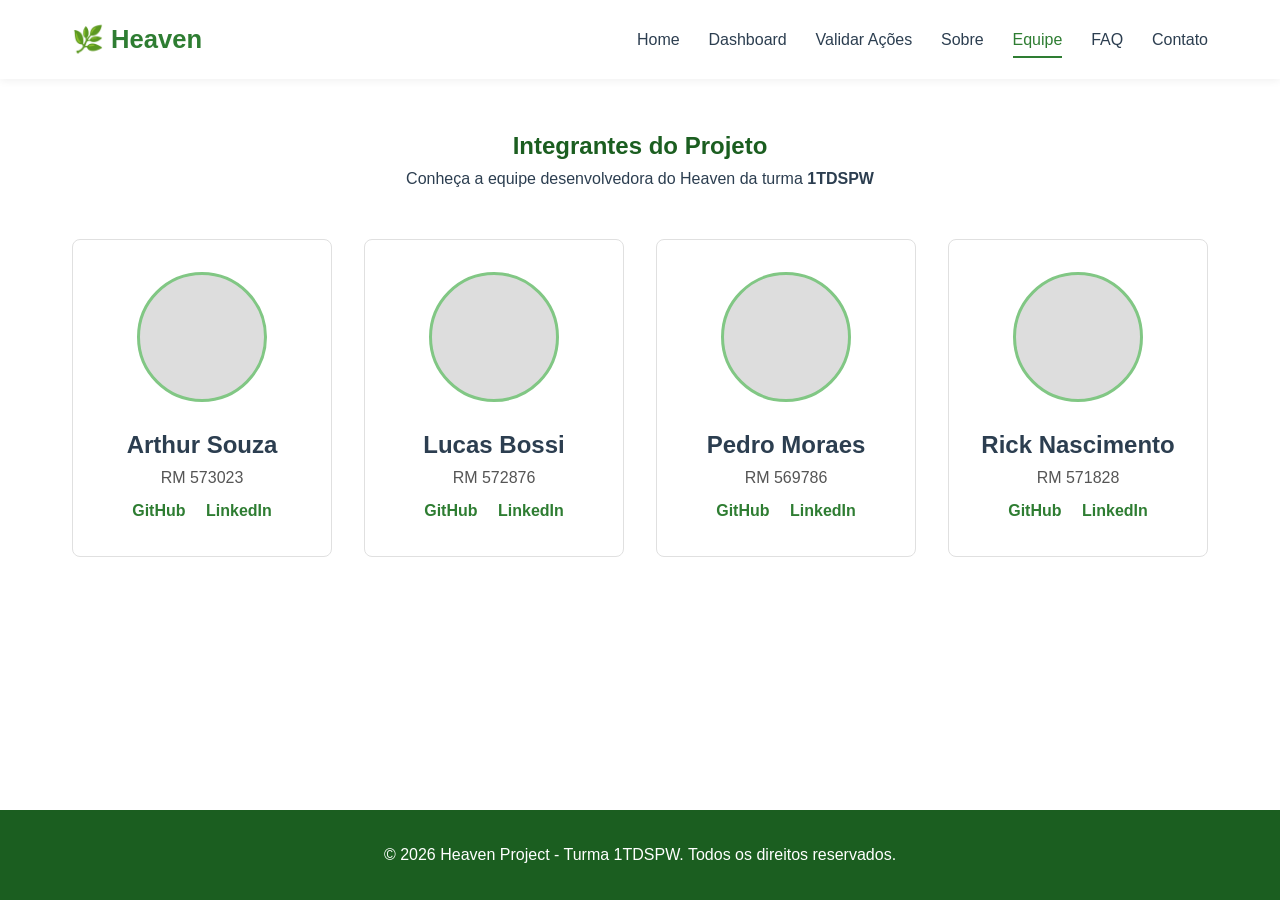
==== paginas/contato.html @ c0e63db7 "feat: contato re-adicionado" ====
<!DOCTYPE html>
<html lang="pt-BR">

<head>
    <meta charset="UTF-8">
    <meta name="viewport" content="width=device-width, initial-scale=1.0">
    <title>Heaven - Equipe</title>

    <link rel="stylesheet" href="../css/style.css">

    <style>
        /* CSS focado na página de equipe, sem quebrar separação de arquivos */

        .grid-equipe {
            display: grid;
            grid-template-columns: repeat(auto-fit, minmax(240px, 1fr));
            gap: 2rem;
            max-width: 1200px;
            margin: 3rem auto;
            padding: 0 2rem;
        }

        .card-integrante {
            border: 1px solid var(--gray-border);
            border-radius: 8px;
            padding: 2rem 1.5rem;
            text-align: center;
            background-color: var(--white);
            transition: var(--transition);
        }

        .card-integrante:hover {
            box-shadow: 0 8px 16px rgba(0, 0, 0, 0.06);
        }

        .foto-perfil {
            width: 130px;
            height: 130px;
            border-radius: 50%;
            background-color: #ddd;
            /* Placeholder caso estejam sem foto no momento */
            margin: 0 auto 1.5rem;
            object-fit: cover;
            border: 3px solid var(--secondary-color);
        }

        .links-sociais a {
            margin: 0 0.5rem;
            color: var(--primary-color);
            text-decoration: none;
            font-weight: 600;
        }

        .links-sociais a:hover {
            color: var(--dark-color);
        }
    </style>
</head>

<body>

    <header>
        <nav class="nav-container">
            <a href="../index.html" class="logo">🌿 Heaven</a>

            <button class="menu-toggle" aria-label="Abrir Menu">
                <span></span>
                <span></span>
                <span></span>
            </button>

            <ul class="nav-menu">
                <li><a href="../index.html">Home</a></li>
                <li><a href="solucao-dashboard.html">Dashboard</a></li>
                <li><a href="solucao-validar.html">Validar Ações</a></li>
                <li><a href="sobre.html">Sobre</a></li>
                <li><a href="integrantes.html" class="active">Equipe</a></li>
                <li><a href="faq.html">FAQ</a></li>
                <li><a href="contato.html">Contato</a></li>
            </ul>
        </nav>
    </header>

    <main>

        <section style="text-align: center; padding: 3rem 2rem 0;">
            <h1 style="color: var(--dark-color);">Integrantes do Projeto</h1>
            <p>
                Conheça a equipe desenvolvedora do Heaven da turma
                <b>1TDSPW</b>
            </p>
        </section>

        <div class="grid-equipe">

            <article class="card-integrante">
                <div class="foto-perfil"></div>

                <h2>Arthur Souza</h2>

                <p style="color: #555; margin-bottom: 0.5rem;">
                    RM 573023
                </p>

                <div class="links-sociais">
                    <a href="https://github.com/arthurlopes20007" target="_blank">GitHub</a>
                    <a href="#">LinkedIn</a>
                </div>
            </article>

            <article class="card-integrante">
                <div class="foto-perfil"></div>

                <h2>Lucas Bossi</h2>

                <p style="color: #555; margin-bottom: 0.5rem;">
                    RM 572876
                </p>

                <div class="links-sociais">
                    <a href="#" target="_blank">GitHub</a>
                    <a href="#">LinkedIn</a>
                </div>
            </article>

            <article class="card-integrante">
                <div class="foto-perfil"></div>

                <h2>Pedro Moraes</h2>

                <p style="color: #555; margin-bottom: 0.5rem;">
                    RM 569786
                </p>

                <div class="links-sociais">
                    <a href="#" target="_blank">GitHub</a>
                    <a href="#">LinkedIn</a>
                </div>
            </article>

            <article class="card-integrante">
                <div class="foto-perfil"></div>

                <h2>Rick Nascimento</h2>

                <p style="color: #555; margin-bottom: 0.5rem;">
                    RM 571828
                </p>

                <div class="links-sociais">
                    <a href="#" target="_blank">GitHub</a>
                    <a href="#">LinkedIn</a>
                </div>
            </article>

        </div>
    </main>

    <footer>
        <p>
            &copy; 2026 Heaven Project - Turma 1TDSPW.
            Todos os direitos reservados.
        </p>
    </footer>

    <script src="../js/main.js"></script>

</body>
</html>
---- css/style.css ----
/* --- VARIÁVEIS E CONFIGURAÇÕES GLOBAIS --- */

:root {
    --primary-color: #2e7d32;     /* Verde Sustentável */
    --secondary-color: #81c784;   /* Verde Claro */
    --dark-color: #1b5e20;        /* Verde Escuro */
    --light-bg: #f4f6f4;          /* Fundo claro cinza-esverdeado */
    --text-color: #2c3e50;        /* Cor do texto principal */
    --white: #ffffff;
    --gray-border: #e0e0e0;
    --transition: all 0.3s ease;
}

* {
    margin: 0;
    padding: 0;
    box-sizing: border-box;
}

body {
    font-family: 'Segoe UI', Tahoma, Geneva, Verdana, sans-serif;
    line-height: 1.6;
    color: var(--text-color);
    background-color: var(--white);
    display: flex;
    flex-direction: column;
    min-height: 100vh;
}

main {
    flex: 1;
}

/* --- HEADER E NAVEGAÇÃO --- */

header {
    background-color: var(--white);
    box-shadow: 0 2px 8px rgba(0, 0, 0, 0.06);
    position: sticky;
    top: 0;
    z-index: 1000;
}

.nav-container {
    display: flex;
    justify-content: space-between;
    align-items: center;
    max-width: 1200px;
    margin: 0 auto;
    padding: 1.2rem 2rem;
}

.logo {
    font-size: 1.6rem;
    font-weight: 700;
    color: var(--primary-color);
    text-decoration: none;
    display: flex;
    align-items: center;
}

.nav-menu {
    display: flex;
    list-style: none;
    gap: 1.8rem;
}

.nav-menu a {
    text-decoration: none;
    color: var(--text-color);
    font-weight: 500;
    transition: var(--transition);
    padding: 0.5rem 0;
}

.nav-menu a:hover,
.nav-menu a.active {
    color: var(--primary-color);
    border-bottom: 2px solid var(--primary-color);
}

.menu-toggle {
    display: none;
    flex-direction: column;
    gap: 5px;
    cursor: pointer;
    background: none;
    border: none;
}

.menu-toggle span {
    width: 25px;
    height: 3px;
    background-color: var(--primary-color);
    transition: var(--transition);
}

/* --- COMPONENTES REUTILIZÁVEIS (BOTÕES E CARDS) --- */

.btn {
    display: inline-block;
    padding: 0.8rem 1.6rem;
    font-size: 1rem;
    font-weight: 600;
    border-radius: 6px;
    text-decoration: none;
    cursor: pointer;
    transition: var(--transition);
    border: none;
}

.btn-primary {
    background-color: var(--primary-color);
    color: var(--white);
}

.btn-primary:hover {
    background-color: var(--dark-color);
}

.btn-secondary {
    background-color: transparent;
    color: var(--primary-color);
    border: 2px solid var(--primary-color);
}

.btn-secondary:hover {
    background-color: var(--primary-color);
    color: var(--white);
}

/* --- LAYOUT HOME (HERO E FEATURES) --- */

.hero-section {
    background: linear-gradient(135deg, var(--light-bg) 0%, #e8f5e9 100%);
    padding: 5rem 2rem;
    text-align: center;
}

.hero-content {
    max-width: 800px;
    margin: 0 auto;
}

.hero-content h1 {
    font-size: 2.5rem;
    color: var(--dark-color);
    margin-bottom: 1.5rem;
}

.hero-content p {
    font-size: 1.1rem;
    margin-bottom: 2rem;
}

.hero-buttons {
    display: flex;
    justify-content: center;
    gap: 1rem;
}

.features-section {
    max-width: 1200px;
    margin: 4rem auto;
    padding: 0 2rem;
    text-align: center;
}

.features-section h2 {
    color: var(--dark-color);
    margin-bottom: 2.5rem;
}

.features-grid {
    display: grid;
    grid-template-columns: repeat(auto-fit, minmax(280px, 1fr));
    gap: 2rem;
}

.feature-card {
    background: var(--white);
    padding: 2.5rem 1.5rem;
    border-radius: 8px;
    border: 1px solid var(--gray-border);
    transition: var(--transition);
}

.feature-card:hover {
    transform: translateY(-5px);
    box-shadow: 0 10px 20px rgba(0, 0, 0, 0.05);
}

.feature-card h3 {
    color: var(--primary-color);
    margin-bottom: 1rem;
}

/* --- FOOTER --- */

footer {
    background-color: var(--dark-color);
    color: var(--white);
    text-align: center;
    padding: 2rem;
    margin-top: auto;
}

/* --- RESPONSIVIDADE (MOBILE E TABLET) --- */

@media (max-width: 768px) {
    .menu-toggle {
        display: flex;
    }

    .nav-menu {
        display: none;
        flex-direction: column;
        position: absolute;
        top: 100%;
        left: 0;
        width: 100%;
        background-color: var(--white);
        box-shadow: 0 4px 12px rgba(0, 0, 0, 0.08);
        padding: 1.5rem 0;
        text-align: center;
        gap: 1rem;
    }

    .nav-menu.active {
        display: flex;
    }

    .nav-menu a {
        display: block;
        padding: 0.5rem 0;
    }

    .hero-content h1 {
        font-size: 2rem;
    }

    .hero-buttons {
        flex-direction: column;
        align-items: center;
    }

    .btn {
        width: 100%;
        max-width: 300px;
    }
}
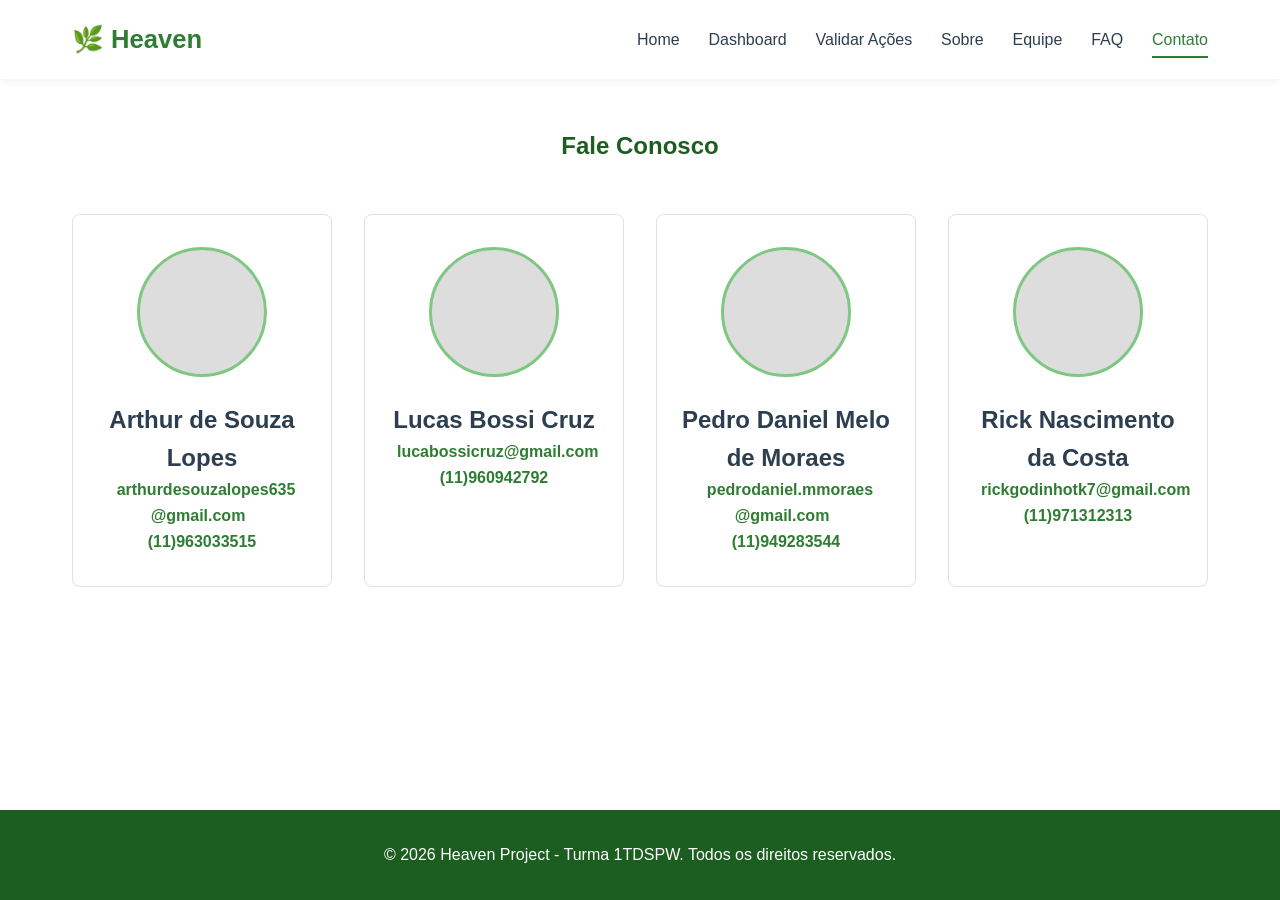
==== commit def39635: "feat: Alterações feitas dentro do Contato e Integrantes.html, emails e numeros adicionados" ====
--- a/paginas/contato.html
+++ b/paginas/contato.html
@@ -4,7 +4,7 @@
 <head>
     <meta charset="UTF-8">
     <meta name="viewport" content="width=device-width, initial-scale=1.0">
-    <title>Heaven - Equipe</title>
+    <title>Heaven - Contato</title>
 
     <link rel="stylesheet" href="../css/style.css">
 
@@ -39,6 +39,7 @@
             border-radius: 50%;
             background-color: #ddd;
             /* Placeholder caso estejam sem foto no momento */
+            
             margin: 0 auto 1.5rem;
             object-fit: cover;
             border: 3px solid var(--secondary-color);
@@ -74,9 +75,9 @@
                 <li><a href="solucao-dashboard.html">Dashboard</a></li>
                 <li><a href="solucao-validar.html">Validar Ações</a></li>
                 <li><a href="sobre.html">Sobre</a></li>
-                <li><a href="integrantes.html" class="active">Equipe</a></li>
+                <li><a href="integrantes.html">Equipe</a></li>
                 <li><a href="faq.html">FAQ</a></li>
-                <li><a href="contato.html">Contato</a></li>
+                <li><a href="contato.html" class="active">Contato</a></li>
             </ul>
         </nav>
     </header>
@@ -84,11 +85,7 @@
     <main>
 
         <section style="text-align: center; padding: 3rem 2rem 0;">
-            <h1 style="color: var(--dark-color);">Integrantes do Projeto</h1>
-            <p>
-                Conheça a equipe desenvolvedora do Heaven da turma
-                <b>1TDSPW</b>
-            </p>
+            <h1 style="color: var(--dark-color);">Fale Conosco</h1>
         </section>
 
         <div class="grid-equipe">
@@ -96,60 +93,48 @@
             <article class="card-integrante">
                 <div class="foto-perfil"></div>
 
-                <h2>Arthur Souza</h2>
-
-                <p style="color: #555; margin-bottom: 0.5rem;">
-                    RM 573023
-                </p>
-
+                <h2>Arthur de Souza Lopes</h2>
+                    <p>
+                        
+                    </p>
                 <div class="links-sociais">
-                    <a href="https://github.com/arthurlopes20007" target="_blank">GitHub</a>
-                    <a href="#">LinkedIn</a>
+                <a> arthurdesouzalopes635
+                    @gmail.com</a>
+                    <a>(11)963033515 </a>    
                 </div>
             </article>
 
             <article class="card-integrante">
                 <div class="foto-perfil"></div>
 
-                <h2>Lucas Bossi</h2>
-
-                <p style="color: #555; margin-bottom: 0.5rem;">
-                    RM 572876
-                </p>
+                <h2>Lucas Bossi Cruz</h2>
 
                 <div class="links-sociais">
-                    <a href="#" target="_blank">GitHub</a>
-                    <a href="#">LinkedIn</a>
+                    <a>lucabossicruz@gmail.com</a>
+                    <a>(11)960942792 </a>
                 </div>
             </article>
 
             <article class="card-integrante">
                 <div class="foto-perfil"></div>
 
-                <h2>Pedro Moraes</h2>
-
-                <p style="color: #555; margin-bottom: 0.5rem;">
-                    RM 569786
-                </p>
-
+                <h2>Pedro Daniel Melo de Moraes</h2>
+                
                 <div class="links-sociais">
-                    <a href="#" target="_blank">GitHub</a>
-                    <a href="#">LinkedIn</a>
+                    <a>pedrodaniel.mmoraes
+                        @gmail.com</a>
+                        <a>(11)949283544</a>
                 </div>
             </article>
 
             <article class="card-integrante">
                 <div class="foto-perfil"></div>
 
-                <h2>Rick Nascimento</h2>
-
-                <p style="color: #555; margin-bottom: 0.5rem;">
-                    RM 571828
-                </p>
+                <h2>Rick Nascimento da Costa</h2>
 
                 <div class="links-sociais">
-                    <a href="#" target="_blank">GitHub</a>
-                    <a href="#">LinkedIn</a>
+                    <a>rickgodinhotk7@gmail.com</a>
+                    <a>(11)971312313</a>
                 </div>
             </article>
 
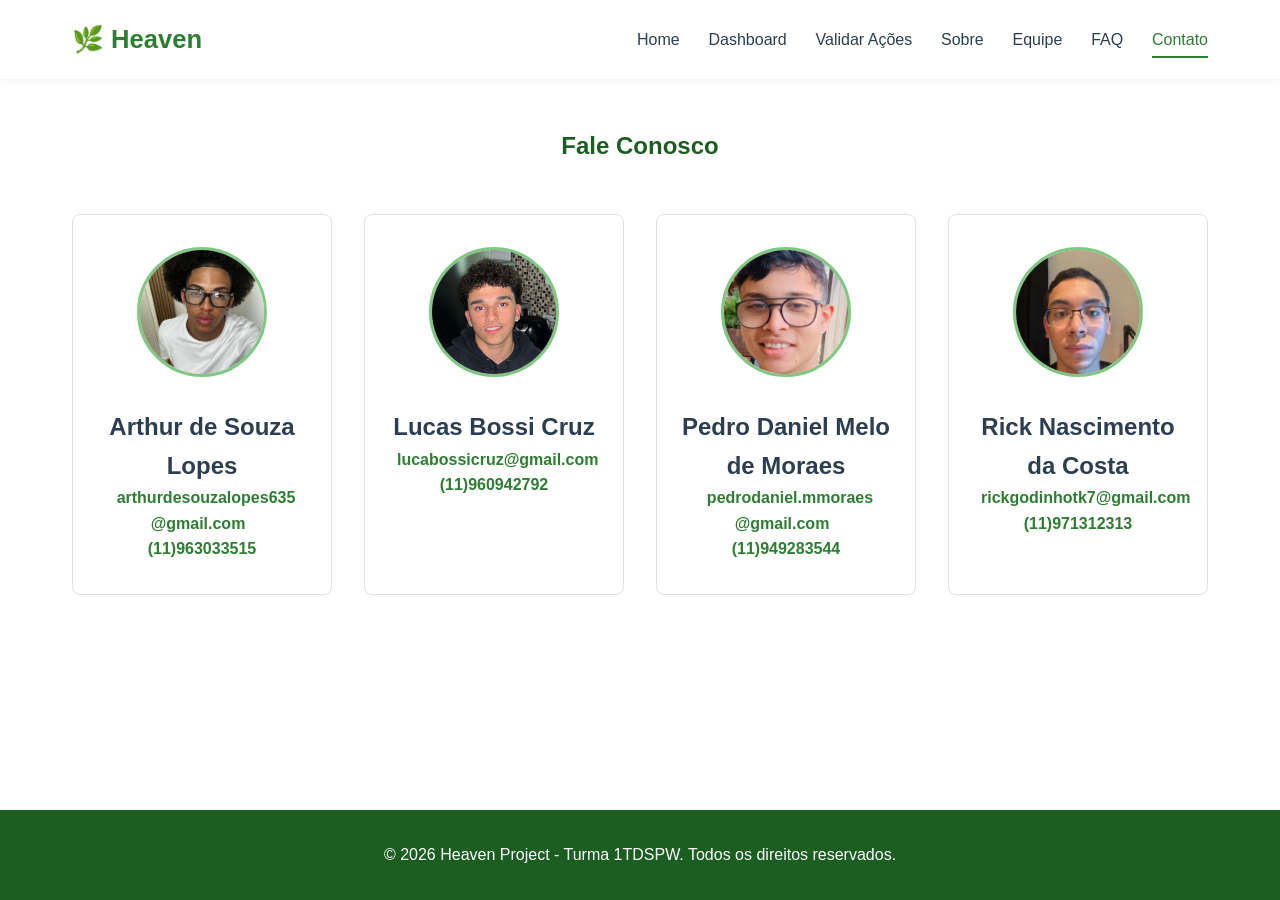
==== commit 9907eb8a: "feat: imagens adicionadas dentro de contato e integrantes." ====
--- a/paginas/contato.html
+++ b/paginas/contato.html
@@ -91,7 +91,7 @@
         <div class="grid-equipe">
 
             <article class="card-integrante">
-                <div class="foto-perfil"></div>
+                <img src="../img/Image.jfif" alt="Arthur de Souza Lopes" class="foto-perfil">
 
                 <h2>Arthur de Souza Lopes</h2>
                     <p>
@@ -105,7 +105,7 @@
             </article>
 
             <article class="card-integrante">
-                <div class="foto-perfil"></div>
+                <img src="../img/eu lindo.png" alt="Lucas Bossi Cruz" class="foto-perfil">
 
                 <h2>Lucas Bossi Cruz</h2>
 
@@ -116,10 +116,10 @@
             </article>
 
             <article class="card-integrante">
-                <div class="foto-perfil"></div>
+                <img src="../img/nielda.webp" alt="Pedro Daniel Melo de Moraes" class="foto-perfil">
 
                 <h2>Pedro Daniel Melo de Moraes</h2>
-                
+
                 <div class="links-sociais">
                     <a>pedrodaniel.mmoraes
                         @gmail.com</a>
@@ -128,7 +128,7 @@
             </article>
 
             <article class="card-integrante">
-                <div class="foto-perfil"></div>
+                <img src="../img/Image(Rick).jfif" alt="Rick Nascimento da Costa" class="foto-perfil">
 
                 <h2>Rick Nascimento da Costa</h2>
 
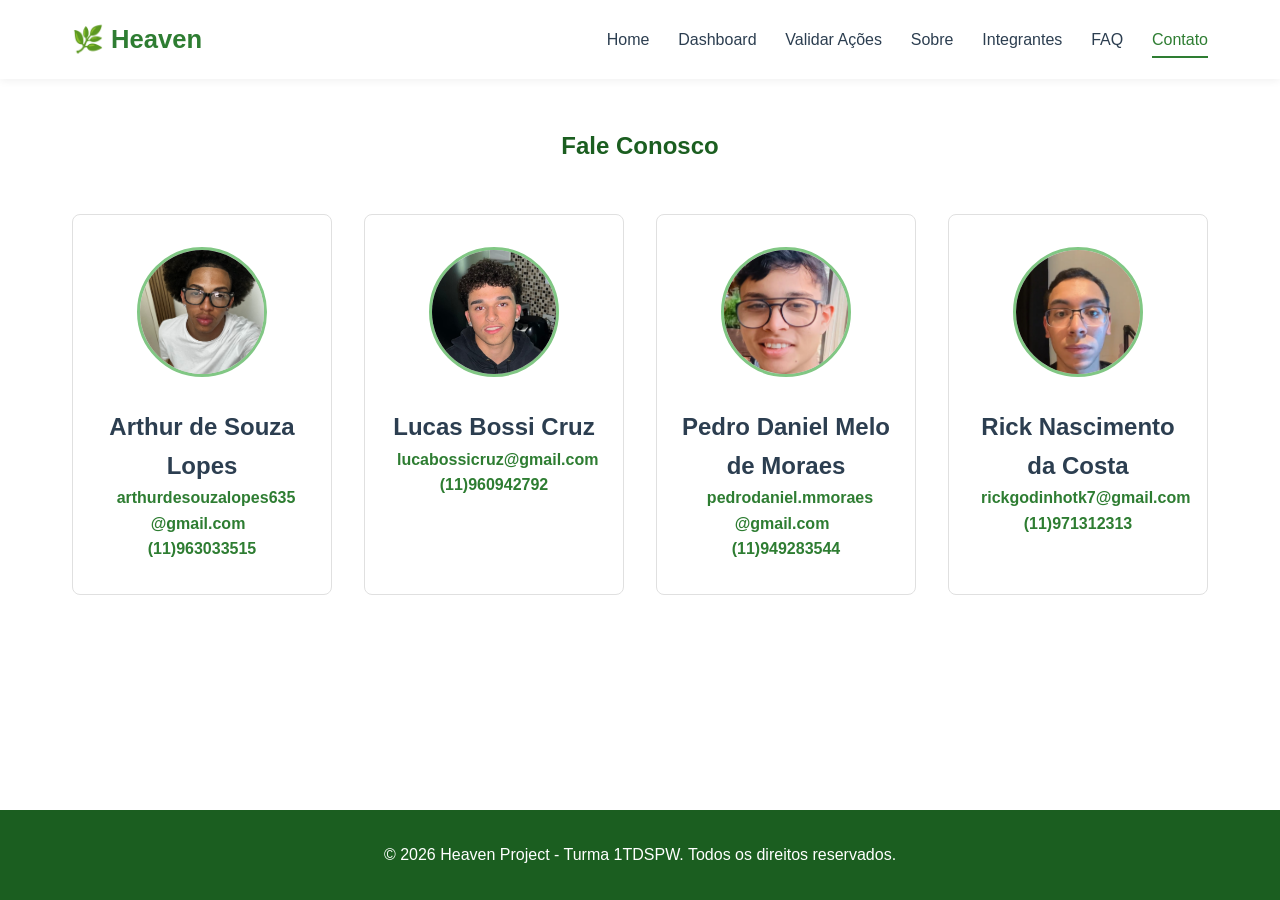
==== commit 103d195c: "feat: ALterações de equipe para integrantes." ====
--- a/paginas/contato.html
+++ b/paginas/contato.html
@@ -9,7 +9,7 @@
     <link rel="stylesheet" href="../css/style.css">
 
     <style>
-        /* CSS focado na página de equipe, sem quebrar separação de arquivos */
+        /* CSS focado na página de integrantes, sem quebrar separação de arquivos */
 
         .grid-equipe {
             display: grid;
@@ -75,7 +75,7 @@
                 <li><a href="solucao-dashboard.html">Dashboard</a></li>
                 <li><a href="solucao-validar.html">Validar Ações</a></li>
                 <li><a href="sobre.html">Sobre</a></li>
-                <li><a href="integrantes.html">Equipe</a></li>
+                <li><a href="integrantes.html">Integrantes</a></li>
                 <li><a href="faq.html">FAQ</a></li>
                 <li><a href="contato.html" class="active">Contato</a></li>
             </ul>
